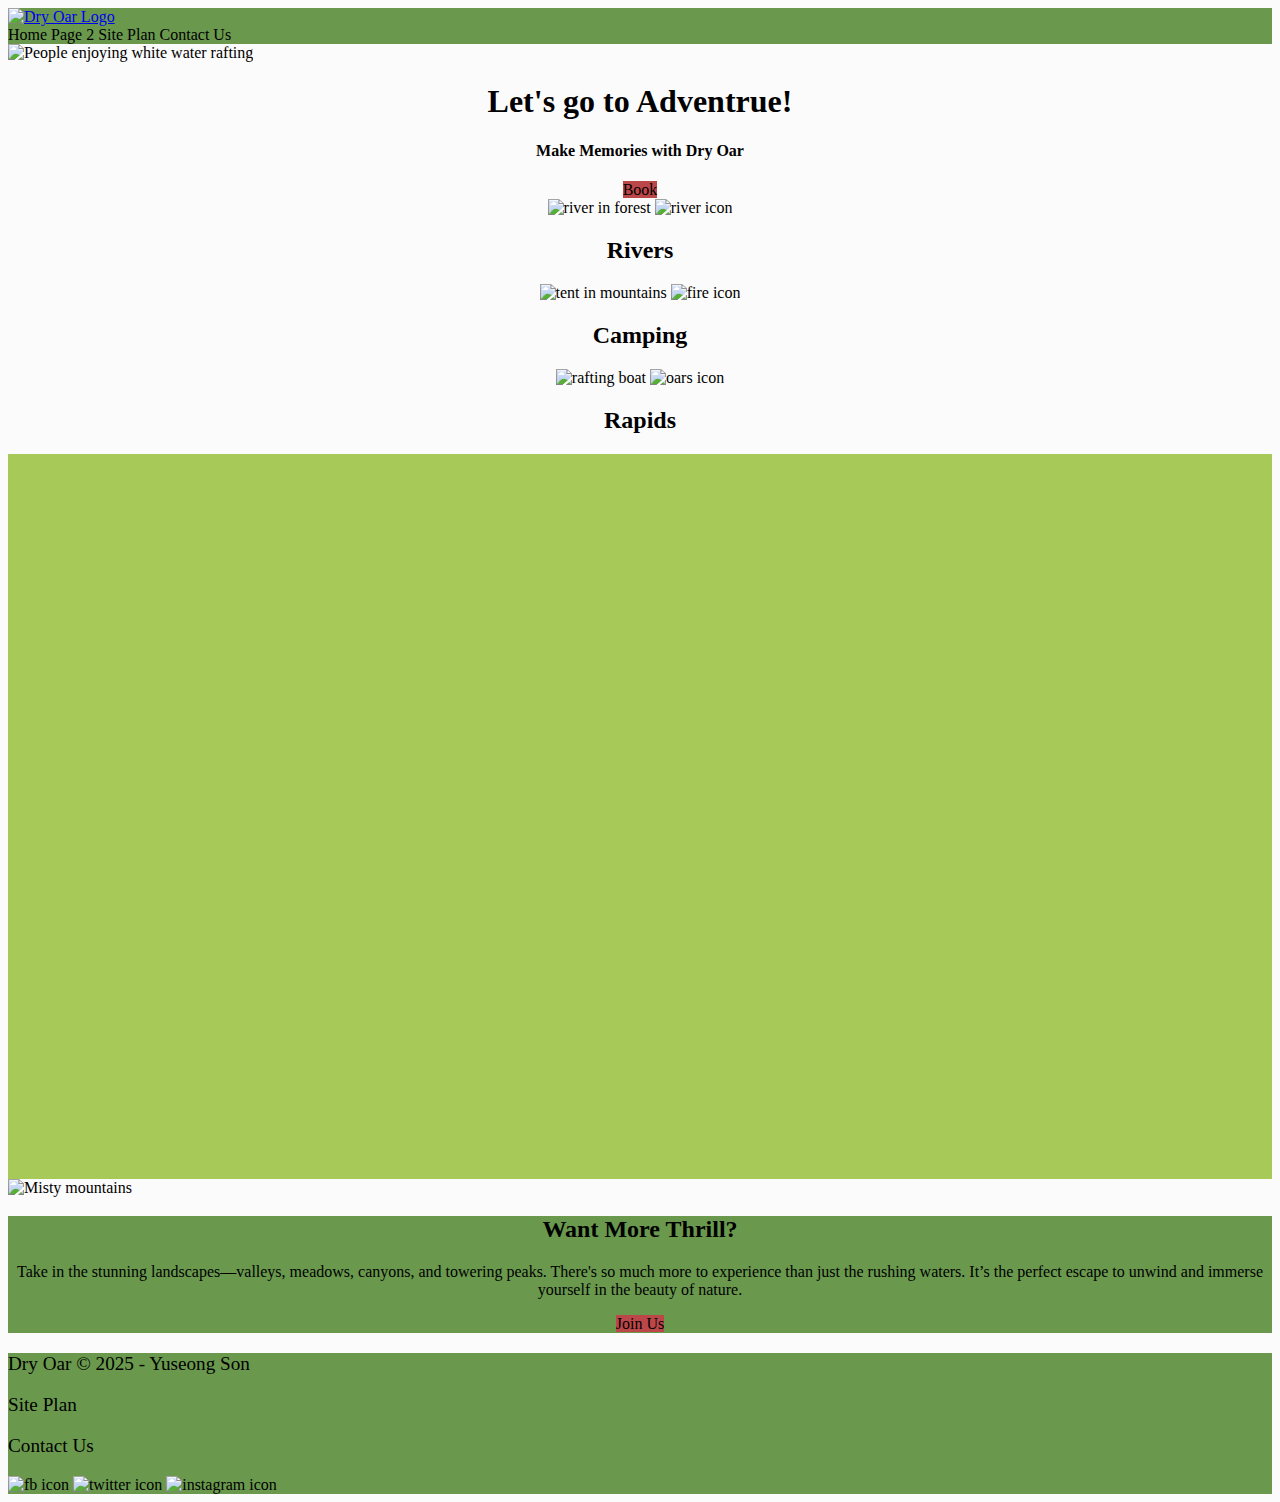
==== wwr/index.html @ 79cd9c91 "W04 Assignment" ====
<!DOCTYPE html>
<html lang="en">
  <head>
    <meta charset="UTF-8" />
    <meta name="viewport" content="width=device-width, initial-scale=1.0" />
    <link rel="stylesheet" href="styles/style.css" />
    <title>Dry Oar Boating</title>
  </head>
  <body>
    <div id="content">
      <header>
        <a href="index.html" id="logo_link">
          <img class="logo" src="images/logo.png" alt="Dry Oar Logo" />
        </a>
        <nav>
          <a href="index.html">Home</a>
          <a href="#">Page 2</a>
          <a href="site-plan-rafting.html">Site Plan</a>
          <a href="contactus.html">Contact Us</a>
        </nav>
      </header>
      <div id="hero">
        <div id="hero-box">
          <img
            id="hero-img"
            src="images/hero.png"
            alt="People enjoying white water rafting"
          />
        </div>
        <section id="hero-msg">
          <h1 class="home-title">Let's go to Adventrue!</h1>
          <h4>Make Memories with Dry Oar</h4>
          <div class="button-box">
            <a class="book" href="contactus.html">Book</a>
          </div>
        </section>
      </div>
      <main class="home-grid">
        <section class="rivers-card">
          <img class="card-img" src="images/rivers.jpg" alt="river in forest" />
          <img class="icon" src="images/river_icon.png" alt="river icon" />
          <h2>Rivers</h2>
        </section>
        <section class="camping-card">
          <img
            class="card-img"
            src="images/camping.jpg"
            alt="tent in mountains"
          />
          <img class="icon" src="images/fire_icon.png" alt="fire icon" />
          <h2>Camping</h2>
        </section>
        <section class="rapids-card">
          <img class="card-img" src="images/rapids.jpg" alt="rafting boat" />
          <img class="icon" src="images/oars.png" alt="oars icon" />
          <h2>Rapids</h2>
        </section>
        <div id="background"></div>
        <img
          class="mountains"
          src="images/mountains.jpg"
          alt="Misty mountains"
        />
        <section class="msg">
          <h2>Want More Thrill?</h2>
          <p>
            Take in the stunning landscapes—valleys, meadows, canyons, and
            towering peaks. There's so much more to experience than just the
            rushing waters. It’s the perfect escape to unwind and immerse
            yourself in the beauty of nature.
          </p>
          <a class="join" href="rivers.html">Join Us</a>
        </section>
      </main>
      <footer>
        <p>Dry Oar &copy; 2025 - Yuseong Son</p>
        <p><a href="site-plan-rafting.html">Site Plan</a></p>
        <p><a href="contactus.html">Contact Us</a></p>
        <div class="social">
          <a href="https://facebook.com" target="_blank">
            <img src="images/facebook.png" alt="fb icon" />
          </a>
          <a href="https://twitter.com" target="_blank">
            <img src="images/twitter.png" alt="twitter icon" />
          </a>
          <a href="https://instagram.com" target="_blank">
            <img src="images/instagram.png" alt="instagram icon" />
          </a>
        </div>
      </footer>
    </div>
  </body>
</html>
---- wwr/styles/style.css ----
#content {
  max-width: 1600px;
  margin: 0 auto;
}
nav a {
  text-align: center;
  color: black;
  text-decoration: none;
}

nav a:hover {
  background-color: #a7c957;
  color: black;
}

.button-box {
  text-align: center;
}

main section {
  text-align: center;
}

#background {
  height: 725px;
  background-color: #a7c957;
}

body {
  background-color: #fcfbfb;
}

header {
  background-color: #6a994e;
}

.book,
.join {
  background-color: #bc4749;
  color: black;
  text-decoration: none;
}

.book:hover,
.join:hover {
  background-color: #a7c957;
  color: black;
}

footer {
  background-color: #6a994e;
  color: black;
}

footer a {
  color: black;
  text-decoration: none;
}

footer a:hover {
  color: black;
}

footer p {
  font-size: 1.2em;
}
footer p a:hover {
  text-decoration: underline;
}

.home-title {
  color: black;
}

.msg {
  background-color: #6a994e;
}

.msg h2 {
  color: black;
}

.msg p {
  color: black;
}

.icon {
  width: 80px;
}

.logo {
  width: 80px;
}

#hero-img {
  width: 100%;
}

#hero-msg h1,
#hero-msg h4 {
  text-align: center;
}
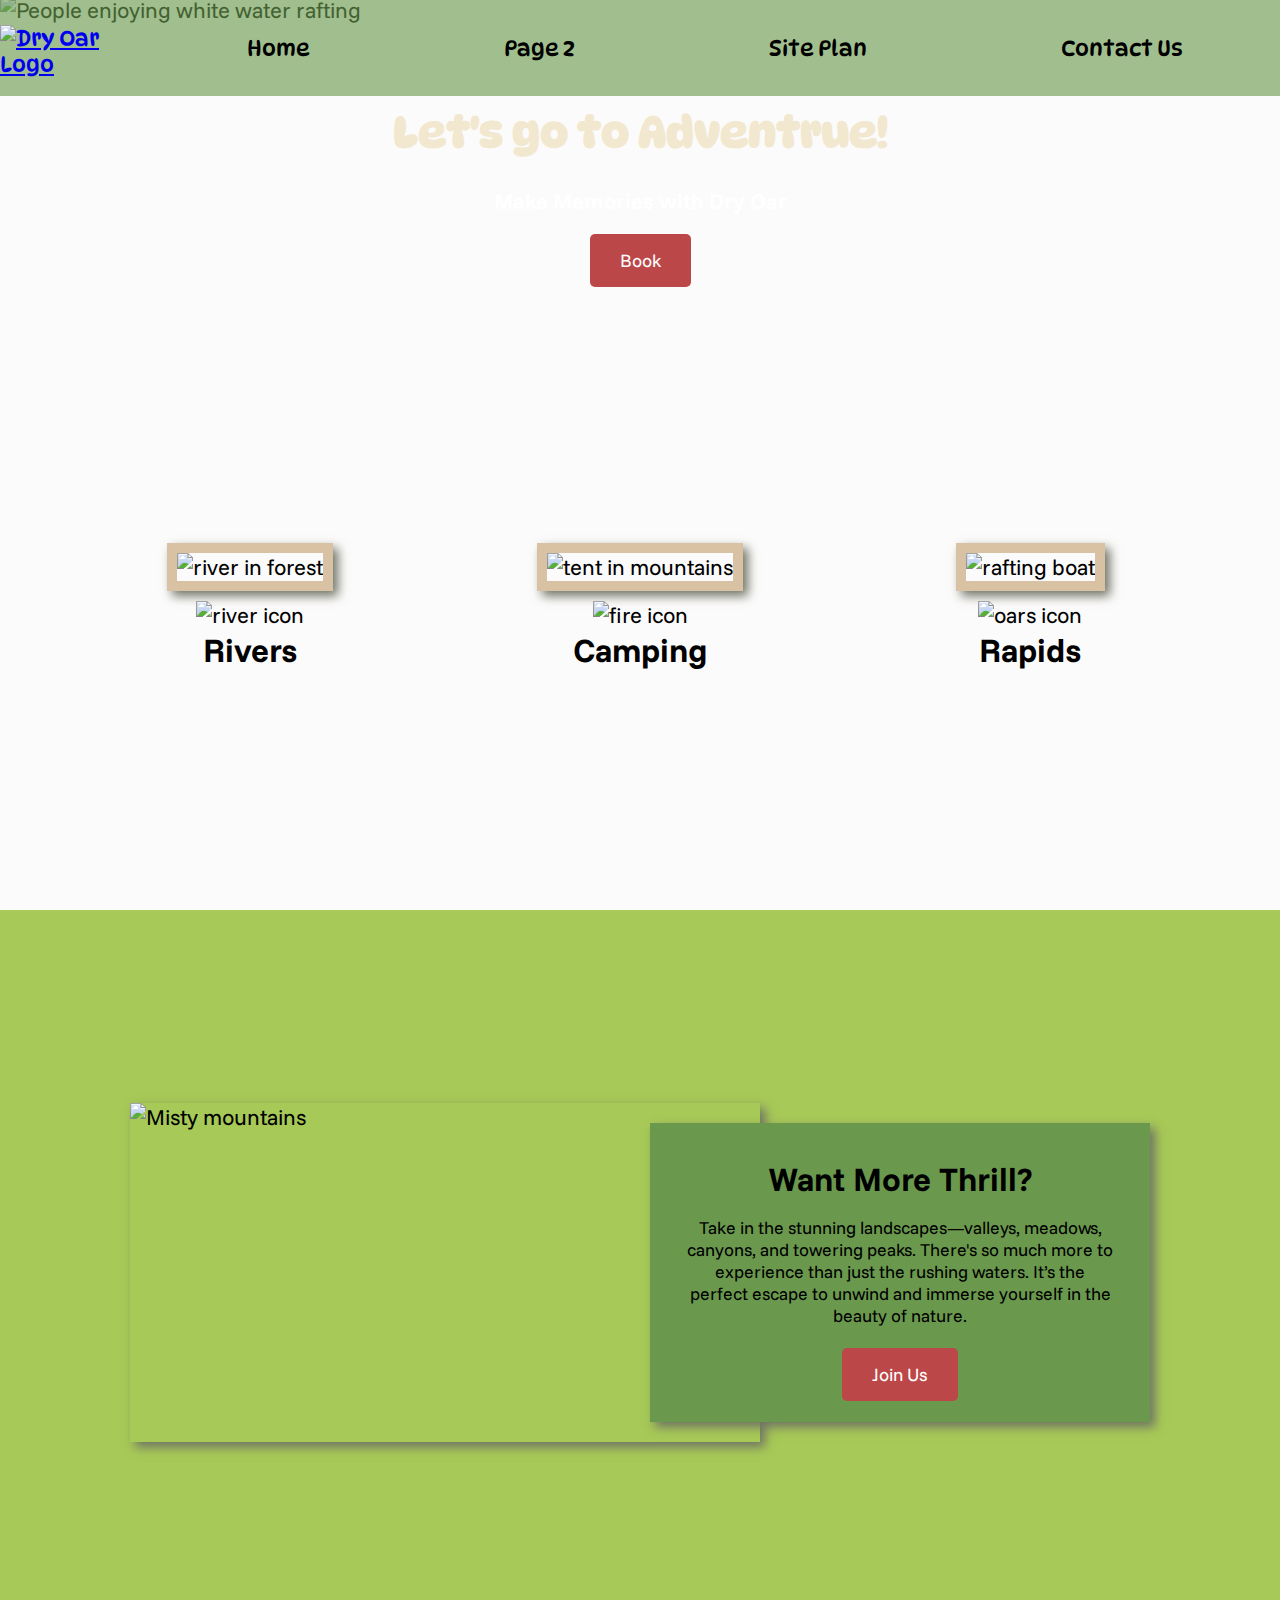
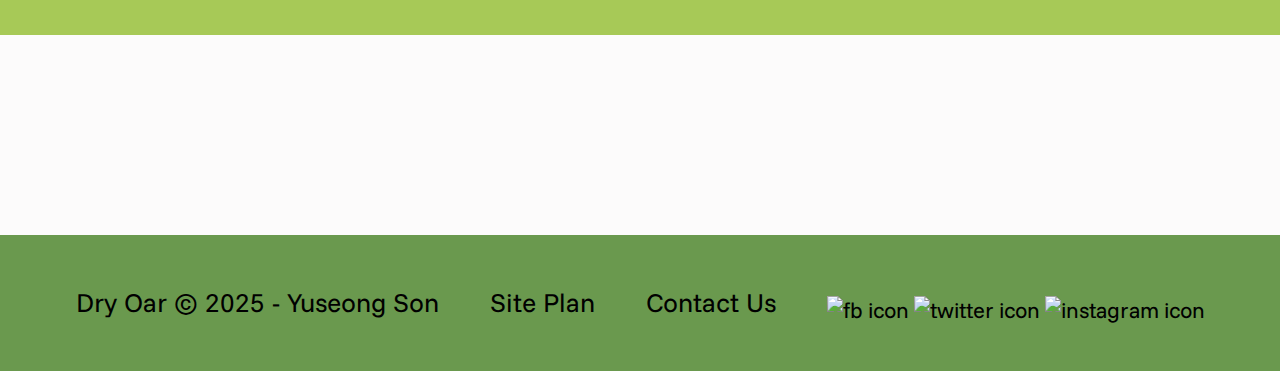
==== commit e2e06ca6: "w07 act" ====
--- a/wwr/index.html
+++ b/wwr/index.html
@@ -6,10 +6,11 @@
     <link rel="stylesheet" href="styles/style.css" />
     <title>Dry Oar Boating</title>
   </head>
+
   <body>
     <div id="content">
       <header>
-        <a href="index.html" id="logo_link">
+        <a id="logo_link" href="index.html">
           <img class="logo" src="images/logo.png" alt="Dry Oar Logo" />
         </a>
         <nav>
--- a/wwr/styles/style.css
+++ b/wwr/styles/style.css
@@ -1,11 +1,20 @@
+@import url("https://fonts.googleapis.com/css2?family=DynaPuff:wght@400..700&family=Funnel+Sans:ital,wght@0,300..800;1,300..800&display=swap");
+
 #content {
   max-width: 1600px;
   margin: 0 auto;
 }
+
+nav {
+  display: flex;
+  justify-content: space-around;
+}
+
 nav a {
   text-align: center;
   color: black;
   text-decoration: none;
+  padding: 35px;
 }
 
 nav a:hover {
@@ -14,10 +23,6 @@
 }
 
 .button-box {
-  text-align: center;
-}
-
-main section {
   text-align: center;
 }
 
@@ -28,17 +33,29 @@
 
 body {
   background-color: #fcfbfb;
+  font-family: "Funnel Sans", sans-serif;
+  font-size: 22px;
+  margin: 0;
+  padding: 0;
 }
 
 header {
-  background-color: #6a994e;
+  background-color: #6a994ea1;
+
+  font-family: "DynaPuff", sans-serif;
+  display: grid;
+  grid-template-columns: 150px auto;
 }
 
 .book,
 .join {
   background-color: #bc4749;
-  color: black;
+  color: white;
   text-decoration: none;
+  font-size: 18px;
+  padding: 15px 30px;
+  margin-top: 50px;
+  border-radius: 5px;
 }
 
 .book:hover,
@@ -50,6 +67,11 @@
 footer {
   background-color: #6a994e;
   color: black;
+  padding: 25px 50px;
+  margin-top: 200px;
+  display: flex;
+  justify-content: space-around;
+  align-items: center;
 }
 
 footer a {
@@ -68,12 +90,65 @@
   text-decoration: underline;
 }
 
+footer .social img {
+  padding-top: 15px;
+}
+
 .home-title {
-  color: black;
+  color: #f2e8cf;
+  font-size: 2em;
+  font-family: "DynaPuff", sans-serif;
+  margin-top: 10px;
+}
+
+.home-grid {
+  display: grid;
+  grid-template-columns: repeat(10, 1fr);
+  grid-gap: 20px;
+  margin-top: 50px;
+}
+
+#hero {
+  display: grid;
+  grid-template-columns: 1fr 3fr 1fr;
+  margin-top: -100px;
+}
+
+#hero-box {
+  grid-column: 1/4;
+  grid-row: 1/3;
+  z-index: -1;
+}
+
+#hero-msg {
+  grid-column: 2/3;
+  grid-row: 1/2;
+  margin-top: 100px;
+}
+
+#hero-img {
+  width: 100%;
+}
+
+#hero-msg h1,
+#hero-msg h4 {
+  text-align: center;
+}
+
+#hero-msg h4 {
+  color: white;
+}
+
+h2 {
+  margin: 0;
 }
 
 .msg {
   background-color: #6a994e;
+  padding: 35px;
+  grid-column: 6/10;
+  grid-row: 6/7;
+  box-shadow: 5px 5px 10px #6f7364;
 }
 
 .msg h2 {
@@ -82,21 +157,126 @@
 
 .msg p {
   color: black;
+  font-size: 0.8em;
+  padding-bottom: 15px;
+}
+
+main section img {
+  box-sizing: border-box;
+}
+
+.mountains {
+  grid-column: 2/7;
+  grid-row: 5/8;
+  box-shadow: 5px 5px 10px #6f7364;
+}
+
+main section {
+  text-align: center;
 }
 
 .icon {
   width: 80px;
+  padding-top: 10px;
 }
 
 .logo {
   width: 80px;
 }
 
-#hero-img {
+#logo_link {
+  padding-top: 5px;
+  justify-self: center;
+  align-self: center;
+}
+
+.rivers-card,
+.camping-card,
+.rapids-card {
+  margin: 200px 0;
+}
+
+.card-img {
+  border: 10px solid #d9c2a3;
+  transition: transform 0.5s;
+  box-shadow: 5px 5px 10px #6f7364;
+}
+
+.card-img:hover {
+  opacity: 0.6;
+  transform: scale(1.1);
+}
+
+.card-img,
+.mountains {
   width: 100%;
 }
 
-#hero-msg h1,
-#hero-msg h4 {
-  text-align: center;
-}
+.rivers-card {
+  grid-column: 2/4;
+  grid-row: 2/3;
+}
+
+.camping-card {
+  grid-column: 5/7;
+  grid-row: 2/3;
+}
+
+.rapids-card {
+  grid-column: 8/10;
+  grid-row: 2/3;
+}
+
+#background {
+  grid-column: 1/11;
+  grid-row: 4/9;
+}
+
+@media screen and (max-width: 900px) {
+  #hero,
+  .home-grid {
+    display: block;
+    height: auto;
+  }
+  nav,
+  footer {
+    flex-direction: column;
+  }
+  nav a {
+    display: block;
+    padding: 15px;
+  }
+  #hero {
+    margin-top: 0;
+  }
+  #hero-msg {
+    margin-top: 0;
+  }
+  #hero-msg h4 {
+    display: none;
+  }
+  #hero-msg h1 {
+    color: #6f7364;
+  }
+  .home-title {
+    font-size: 25px;
+  }
+  .rivers-card,
+  .camping-card,
+  .rapids-card {
+    margin: 50px auto;
+    width: 60%;
+  }
+  #background {
+    display: none;
+  }
+  .mountains,
+  .msg {
+    width: 80%;
+    display: block;
+    margin: 0 auto;
+  }
+  footer {
+    margin-top: 25px;
+  }
+}
